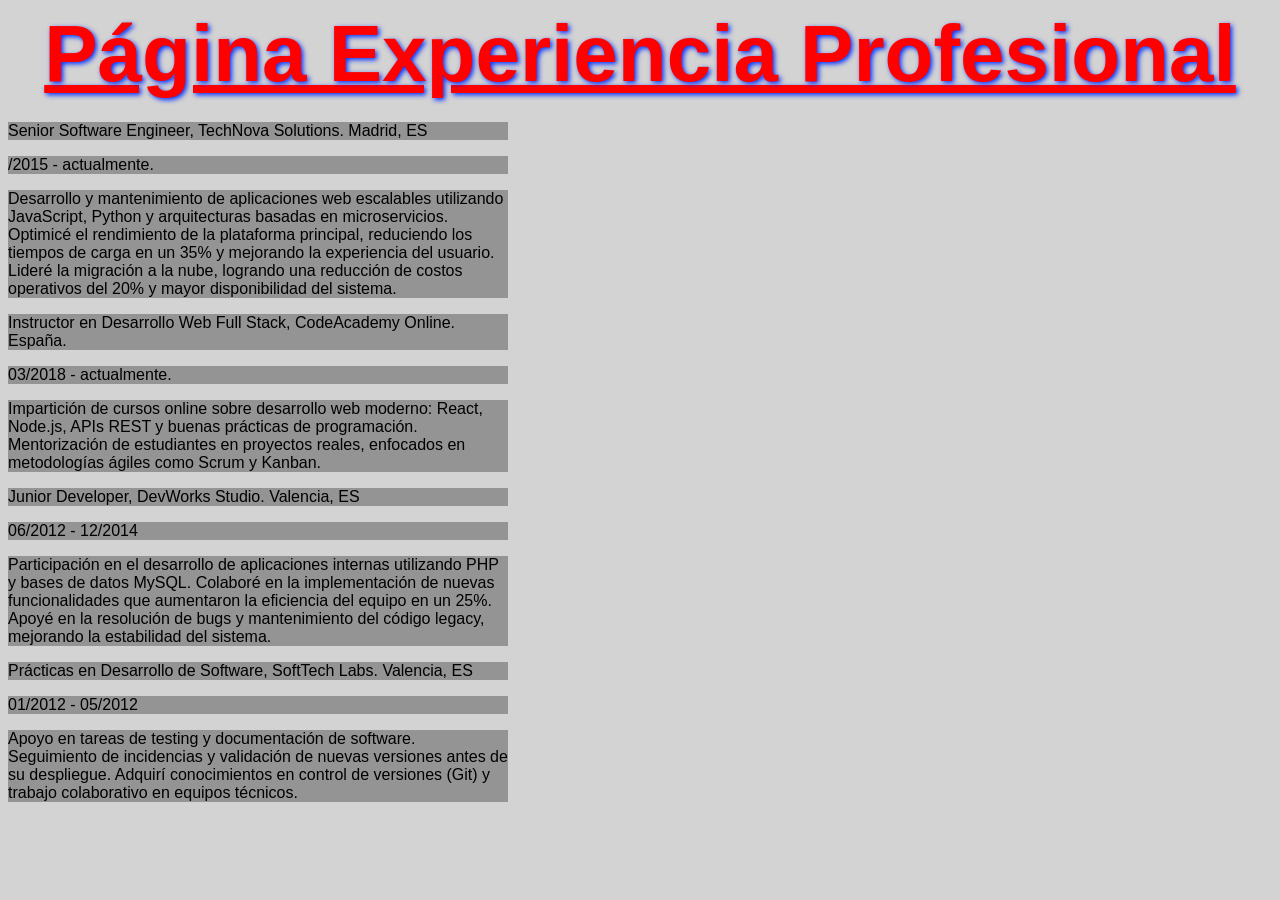
==== experiencia-profesional.html @ bfc79863 "a" ====
<!DOCTYPE html>
 <html lang="es">
 <head>
  <meta charset="UTF-8">
  <link rel="stylesheet" href="style.css">
  <meta name="viewport" content="width=device-width, initial-scale=1.0">
  <title>Experiencia Profesional</title>
 </head>
 <body>
  <h1>Página Experiencia Profesional</h1>

<p><n>Senior Software Engineer, TechNova Solutions. Madrid, ES</n>
<p><n>/2015 - actualmente.</n></p>
  <p>Desarrollo y mantenimiento de aplicaciones web escalables utilizando JavaScript, Python y arquitecturas basadas en microservicios.
  Optimicé el rendimiento de la plataforma principal, reduciendo los tiempos de carga en un 35% y mejorando la experiencia del usuario.
  Lideré la migración a la nube, logrando una reducción de costos operativos del 20% y mayor disponibilidad del sistema.</p>

  <p><n>Instructor en Desarrollo Web Full Stack, CodeAcademy Online. España.</n></p>
  <p><n>03/2018 - actualmente.</n></p>
  <p>Impartición de cursos online sobre desarrollo web moderno: React, Node.js, APIs REST y buenas prácticas de programación.
  Mentorización de estudiantes en proyectos reales, enfocados en metodologías ágiles como Scrum y Kanban.</p>

  <p><n>Junior Developer, DevWorks Studio. Valencia, ES</n></p>
  <p><n>06/2012 - 12/2014</n></p>
  <p>Participación en el desarrollo de aplicaciones internas utilizando PHP y bases de datos MySQL.
  Colaboré en la implementación de nuevas funcionalidades que aumentaron la eficiencia del equipo en un 25%.
  Apoyé en la resolución de bugs y mantenimiento del código legacy, mejorando la estabilidad del sistema.</p>

  <p><n>Prácticas en Desarrollo de Software, SoftTech Labs. Valencia, ES</n></p>
    <p><n>01/2012 - 05/2012</n></p>
  <p>Apoyo en tareas de testing y documentación de software.
  Seguimiento de incidencias y validación de nuevas versiones antes de su despliegue.
  Adquirí conocimientos en control de versiones (Git) y trabajo colaborativo en equipos técnicos.</p>
 </body>
 </html>
---- style.css ----
h1 {
    font-size: 80px;
    height: 60px;
    text-shadow: 2px 2px 5px rgb(0, 47, 255);
    margin-block-start: 0px;
    color: red;
    text-align: center;
    text-decoration: underline;
}

h2 {
    font-size: 60px;
    height: 50px;
    text-shadow: 2px 2px 5px rgb(255, 0, 0);
    text-align: center;
    text-decoration: underline;
}

body {
    background-color: lightgray;
    background-image: url("fondo.jpg");
    color: white;
    font-family: Arial;
}

p {
    color: black;
    width: 500px;
    background-color: rgba(0, 0, 0, 0.3);
}



a {
    color:blue;
    background-color: aliceblue;
    width: 300px;
}

a:hover {
    color:blue;
    background-color: aqua;
    width: 300px;
}
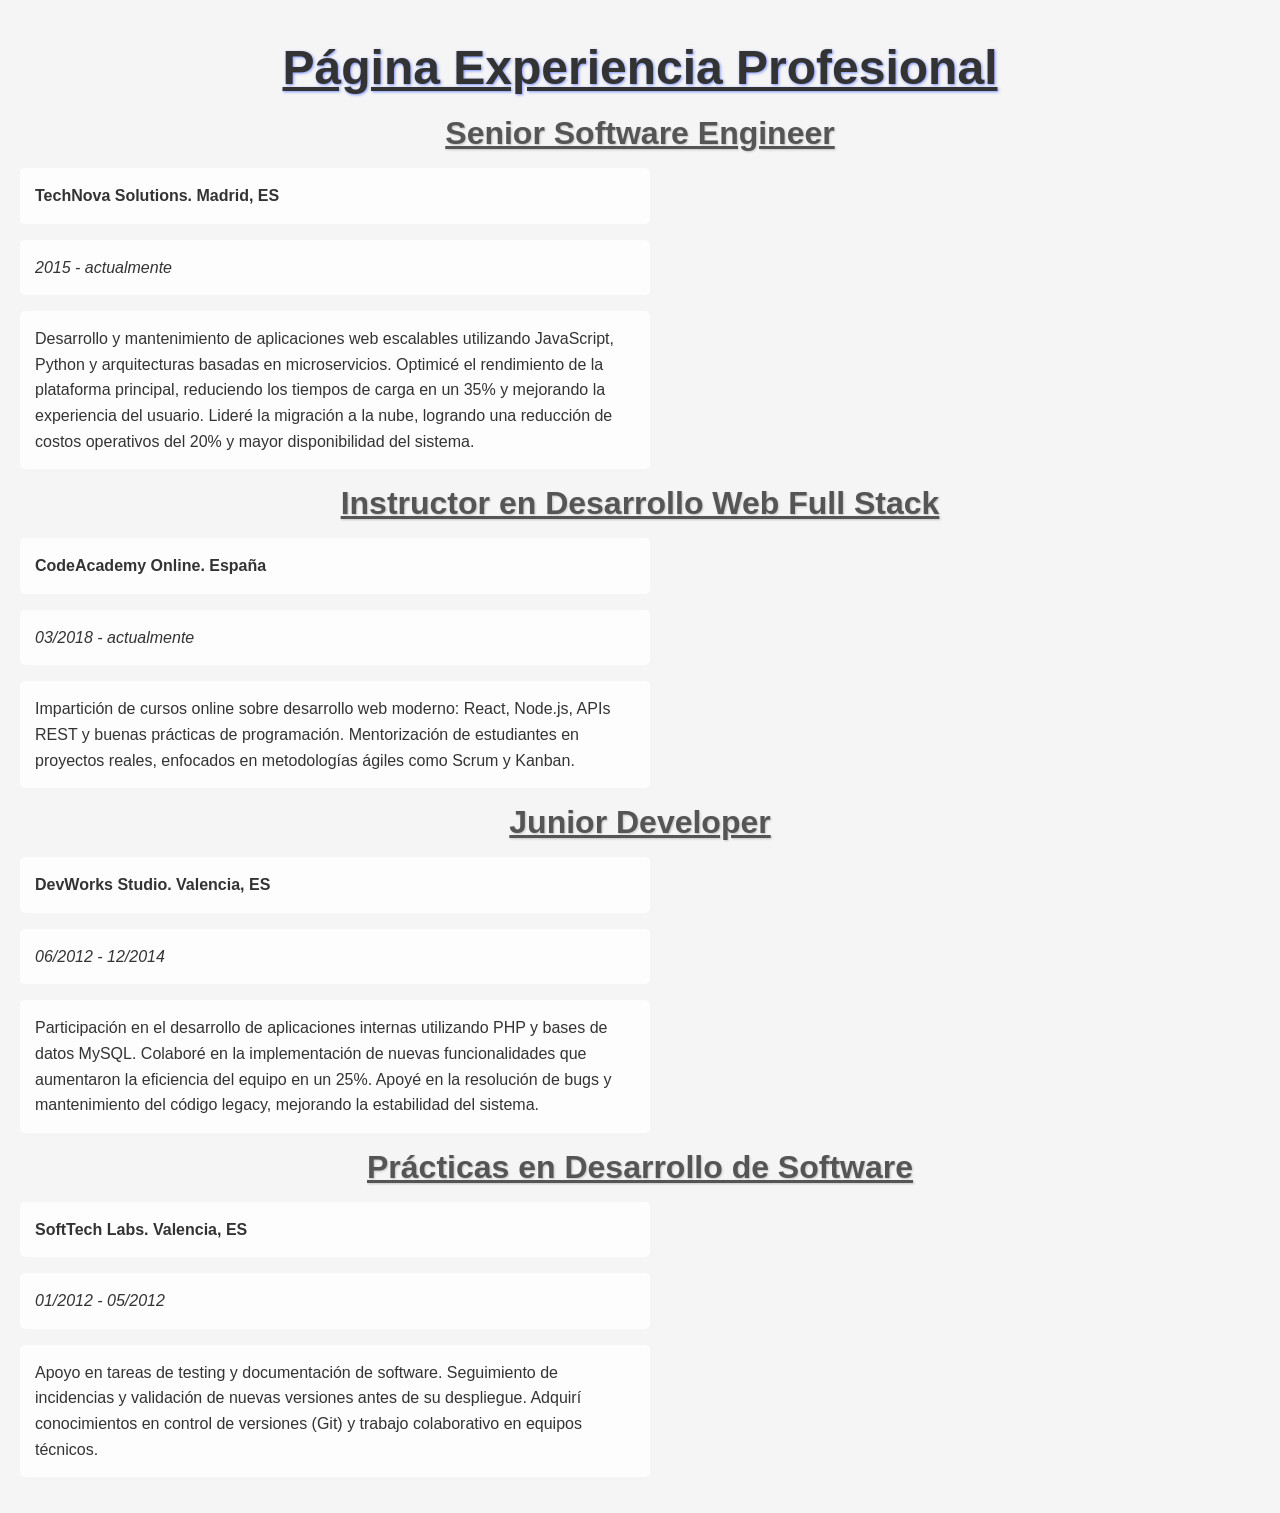
==== commit 1c7c28a9: "todo" ====
--- a/experiencia-profesional.html
+++ b/experiencia-profesional.html
@@ -1,35 +1,47 @@
- <!DOCTYPE html>
- <html lang="es">
- <head>
+<!DOCTYPE html>
+<html lang="es">
+<head>
   <meta charset="UTF-8">
   <link rel="stylesheet" href="style.css">
   <meta name="viewport" content="width=device-width, initial-scale=1.0">
   <title>Experiencia Profesional</title>
- </head>
- <body>
+</head>
+<body>
   <h1>Página Experiencia Profesional</h1>
 
-<p><n>Senior Software Engineer, TechNova Solutions. Madrid, ES</n>
-<p><n>/2015 - actualmente.</n></p>
-  <p>Desarrollo y mantenimiento de aplicaciones web escalables utilizando JavaScript, Python y arquitecturas basadas en microservicios.
-  Optimicé el rendimiento de la plataforma principal, reduciendo los tiempos de carga en un 35% y mejorando la experiencia del usuario.
-  Lideré la migración a la nube, logrando una reducción de costos operativos del 20% y mayor disponibilidad del sistema.</p>
+  <div class="experiencia">
+    <h2>Senior Software Engineer</h2>
+    <p><strong>TechNova Solutions. Madrid, ES</strong></p>
+    <p><em>2015 - actualmente</em></p>
+    <p>Desarrollo y mantenimiento de aplicaciones web escalables utilizando JavaScript, Python y arquitecturas basadas en microservicios.
+    Optimicé el rendimiento de la plataforma principal, reduciendo los tiempos de carga en un 35% y mejorando la experiencia del usuario.
+    Lideré la migración a la nube, logrando una reducción de costos operativos del 20% y mayor disponibilidad del sistema.</p>
+  </div>
 
-  <p><n>Instructor en Desarrollo Web Full Stack, CodeAcademy Online. España.</n></p>
-  <p><n>03/2018 - actualmente.</n></p>
-  <p>Impartición de cursos online sobre desarrollo web moderno: React, Node.js, APIs REST y buenas prácticas de programación.
-  Mentorización de estudiantes en proyectos reales, enfocados en metodologías ágiles como Scrum y Kanban.</p>
+  <div class="experiencia">
+    <h2>Instructor en Desarrollo Web Full Stack</h2>
+    <p><strong>CodeAcademy Online. España</strong></p>
+    <p><em>03/2018 - actualmente</em></p>
+    <p>Impartición de cursos online sobre desarrollo web moderno: React, Node.js, APIs REST y buenas prácticas de programación.
+    Mentorización de estudiantes en proyectos reales, enfocados en metodologías ágiles como Scrum y Kanban.</p>
+  </div>
 
-  <p><n>Junior Developer, DevWorks Studio. Valencia, ES</n></p>
-  <p><n>06/2012 - 12/2014</n></p>
-  <p>Participación en el desarrollo de aplicaciones internas utilizando PHP y bases de datos MySQL.
-  Colaboré en la implementación de nuevas funcionalidades que aumentaron la eficiencia del equipo en un 25%.
-  Apoyé en la resolución de bugs y mantenimiento del código legacy, mejorando la estabilidad del sistema.</p>
+  <div class="experiencia">
+    <h2>Junior Developer</h2>
+    <p><strong>DevWorks Studio. Valencia, ES</strong></p>
+    <p><em>06/2012 - 12/2014</em></p>
+    <p>Participación en el desarrollo de aplicaciones internas utilizando PHP y bases de datos MySQL.
+    Colaboré en la implementación de nuevas funcionalidades que aumentaron la eficiencia del equipo en un 25%.
+    Apoyé en la resolución de bugs y mantenimiento del código legacy, mejorando la estabilidad del sistema.</p>
+  </div>
 
-  <p><n>Prácticas en Desarrollo de Software, SoftTech Labs. Valencia, ES</n></p>
-    <p><n>01/2012 - 05/2012</n></p>
-  <p>Apoyo en tareas de testing y documentación de software.
-  Seguimiento de incidencias y validación de nuevas versiones antes de su despliegue.
-  Adquirí conocimientos en control de versiones (Git) y trabajo colaborativo en equipos técnicos.</p>
- </body>
- </html>+  <div class="experiencia">
+    <h2>Prácticas en Desarrollo de Software</h2>
+    <p><strong>SoftTech Labs. Valencia, ES</strong></p>
+    <p><em>01/2012 - 05/2012</em></p>
+    <p>Apoyo en tareas de testing y documentación de software.
+    Seguimiento de incidencias y validación de nuevas versiones antes de su despliegue.
+    Adquirí conocimientos en control de versiones (Git) y trabajo colaborativo en equipos técnicos.</p>
+  </div>
+</body>
+</html>
--- a/style.css
+++ b/style.css
@@ -1,44 +1,49 @@
 h1 {
-    font-size: 80px;
-    height: 60px;
-    text-shadow: 2px 2px 5px rgb(0, 47, 255);
-    margin-block-start: 0px;
-    color: red;
+    font-size: 48px;
+    text-shadow: 1px 1px 3px rgba(0, 47, 255, 0.5);
+    margin: 20px 0;
+    color: #333;
     text-align: center;
     text-decoration: underline;
 }
 
 h2 {
-    font-size: 60px;
-    height: 50px;
-    text-shadow: 2px 2px 5px rgb(255, 0, 0);
+    font-size: 32px;
+    text-shadow: 1px 1px 2px rgba(0, 0, 0, 0.2);
+    margin: 15px 0;
+    color: #555;
     text-align: center;
     text-decoration: underline;
 }
 
 body {
-    background-color: lightgray;
+    background-color: #f5f5f5;
     background-image: url("fondo.jpg");
-    color: white;
-    font-family: Arial;
+    color: #333;
+    font-family: Arial, sans-serif;
+    margin: 0;
+    padding: 20px;
 }
 
 p {
-    color: black;
-    width: 500px;
-    background-color: rgba(0, 0, 0, 0.3);
+    color: #333;
+    max-width: 600px;
+    background-color: rgba(255, 255, 255, 0.8);
+    padding: 15px;
+    border-radius: 5px;
+    line-height: 1.6;
 }
 
-
-
 a {
-    color:blue;
-    background-color: aliceblue;
-    width: 300px;
+    color: #0066cc;
+    background-color: transparent;
+    padding: 5px 10px;
+    text-decoration: none;
+    border-radius: 3px;
+    transition: 0.3s;
 }
 
 a:hover {
-    color:blue;
-    background-color: aqua;
-    width: 300px;
+    color: #004499;
+    background-color: #e6f0ff;
 }
